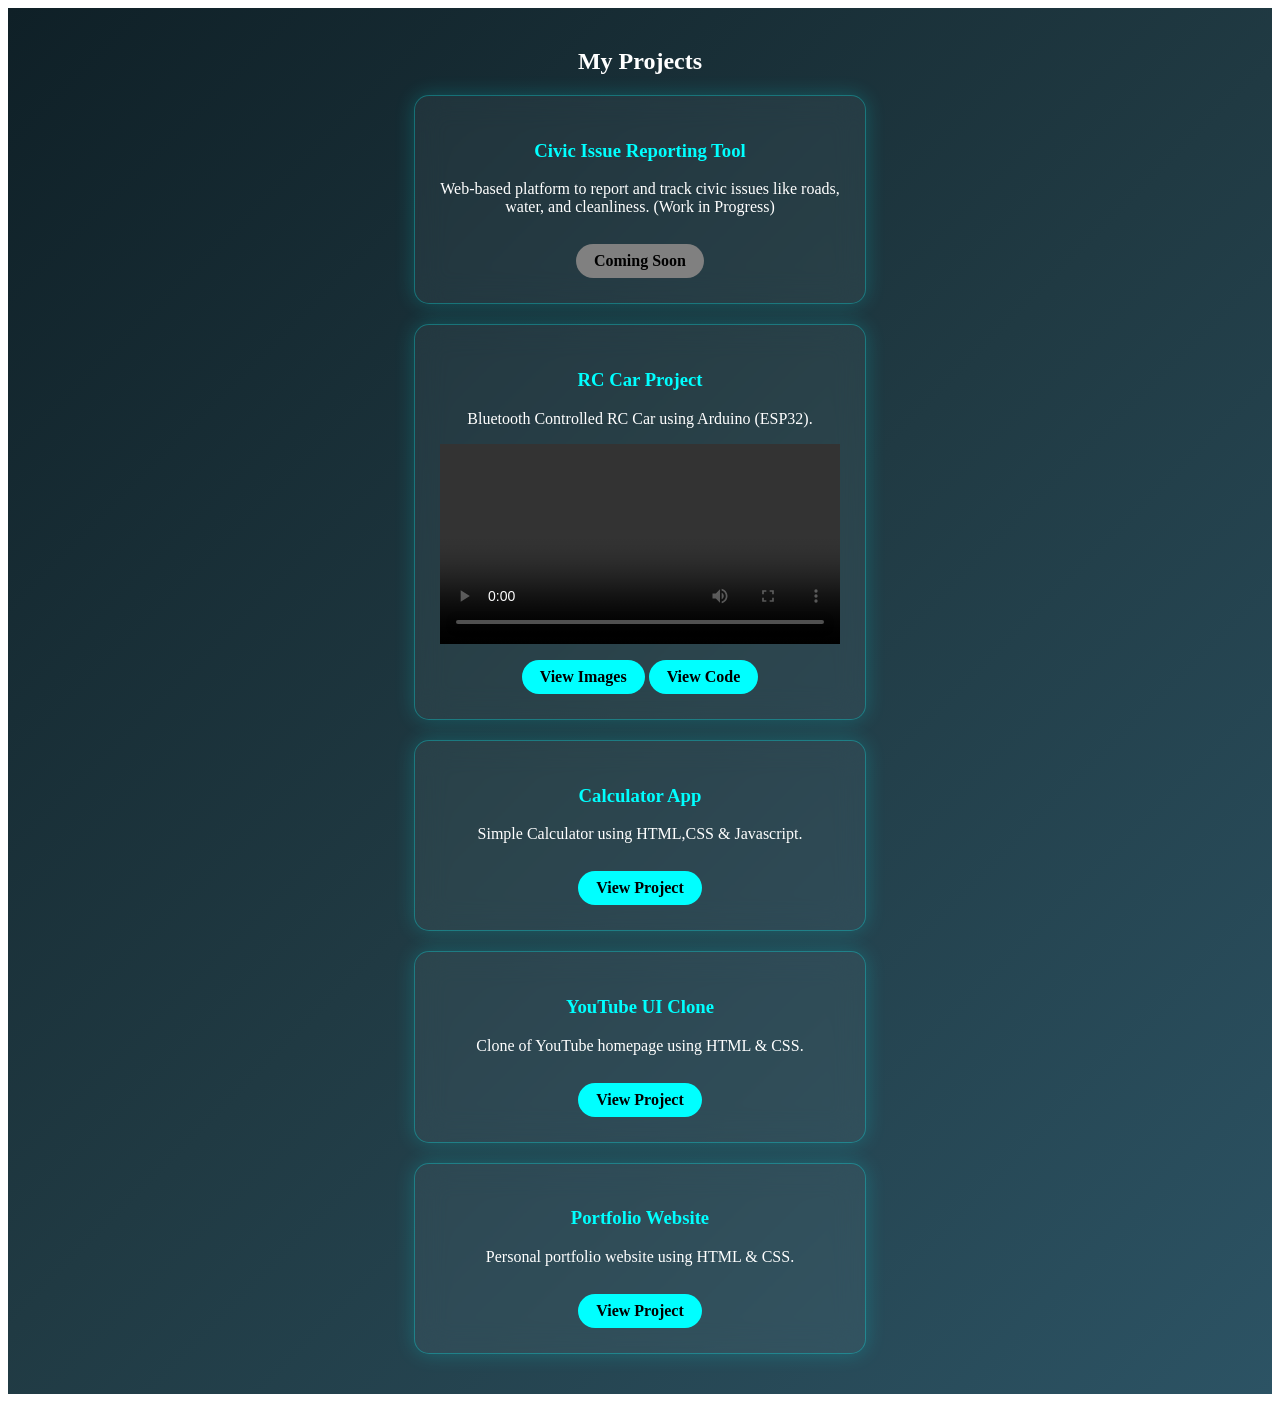
==== projects.html @ 8179ab0c "Add files via upload" ====
<!DOCTYPE html>
<html>

<head>
  <meta charset="UTF-8">
  <meta name="viewport" content="width=device-width, initial-scale=1">
  <title>Portfolio Page</title>
  <link rel="stylesheet" href="projects.css">
</head>

<body>
  <section class="projects" id="projects">
  <h1>My Projects</h1>
  
  <div class="project-card">
  <h3>Civic Issue Reporting Tool</h3>
  <p>Web-based platform to report and track civic issues like roads, water, and cleanliness. (Work in Progress)</p>
  
  <!-- Disabled Button -->
  <a href="#" onclick="return false;" style="background: gray; cursor: not-allowed;">
    Coming Soon
  </a>
</div>
  
    <div class="project-card">
  <h3>RC Car Project</h3>
  <p>Bluetooth Controlled RC Car using Arduino (ESP32).</p>

  <!-- Video Direct Play -->
  <video width="100%" controls>
    <source src="rc_car.mp4" type="video/mp4">
    View Demo.
  </video>

  <!-- Image Button -->
  <a href="car_photo.jpg" target="_blank">View Images</a>

  <!-- GitHub Code -->
  <a href="https://github.com/Umeshpal97/Bluetooth-Controlled-RC-Car-Using-ESP32" target="_blank">
    View Code
  </a>
</div>

 <div class="project-card">
  <h3>Calculator App</h3>
  <p>Simple Calculator using HTML,CSS & Javascript.</p>
  <a href="https://umeshpal97.github.io/Calculator--Frontend-Developer-Internship-Task-2/" target="_blank">View Project</a>
  </div>


  <div class="project-card">
    <h3>YouTube UI Clone</h3>
    <p>Clone of YouTube homepage using HTML & CSS.</p>
    <a href="https://umeshpal97.github.io/YouTube-Layout--Frontend-Developer-Internship-Task-3/" target="_blank">View Project</a>
  </div>
  
    <div class="project-card">
    <h3>Portfolio Website</h3>
    <p>Personal portfolio website using HTML & CSS.</p>
    <a href="https://umeshpal97.github.io/Portfolio---Frontend-Developer-Internship-Task-1/" target="_blank">View Project</a>
  </div>
  
  
</section>
</body>

</html>
---- projects.css ----
.projects h1 {
  text-decoration:;
}

.projects {
  padding: 20px 10px;
  text-align: center;
  color: #fff;

  background: linear-gradient(135deg, #0f2027, #203a43, #2c5364);
}

/* Card */
.project-card {
  background: rgba(255,255,255,0.05);
  backdrop-filter: blur(15px);

  padding: 25px;
  margin: 20px auto;
  border-radius: 15px;
  max-width: 400px;

  border: 1px solid rgba(0, 255, 255, 0.3);

  box-shadow: 0 0 20px rgba(0, 255, 255, 0.2);
}

/* Heading */
.project-card h3 {
  color: #00ffff;
}

/* Button */
.project-card a {
  display: inline-block;
  margin-top: 12px;
  padding: 8px 18px;

  background: #00ffff;
  color: #000;

  border-radius: 20px;
  text-decoration: none;
  font-weight: bold;

  transition: 0.3s;
}

/* Hover Effects */
.project-card:hover {
  transform: translateY(-8px);
  box-shadow: 0 0 40px rgba(0, 255, 255, 0.6);
}

.project-card a:hover {
  background: #fff;
  color: #000;
}
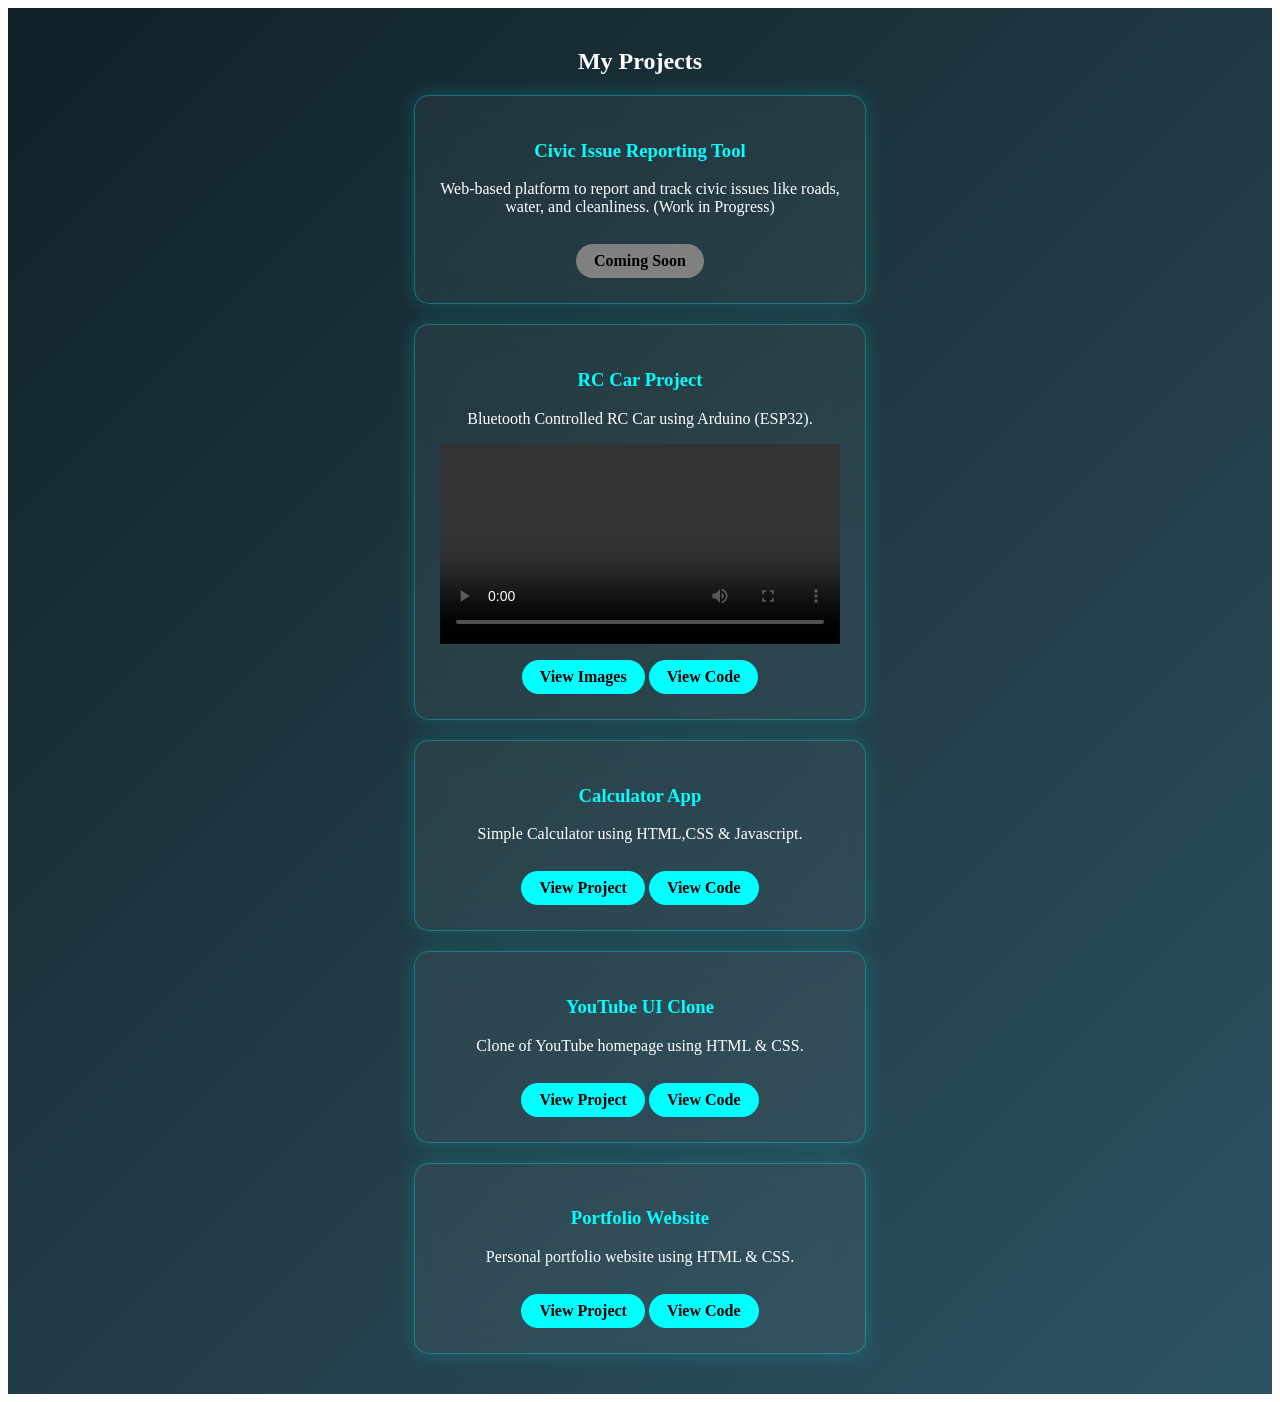
==== commit 26ab809c: "Add files via upload" ====
--- a/projects.html
+++ b/projects.html
@@ -45,6 +45,11 @@
   <h3>Calculator App</h3>
   <p>Simple Calculator using HTML,CSS & Javascript.</p>
   <a href="https://umeshpal97.github.io/Calculator--Frontend-Developer-Internship-Task-2/" target="_blank">View Project</a>
+  
+  <!-- GitHub Code -->
+  <a href="https://github.com/Umeshpal97/Calculator--Frontend-Developer-Internship-Task-2" target="_blank">
+    View Code
+  </a>
   </div>
 
 
@@ -52,12 +57,22 @@
     <h3>YouTube UI Clone</h3>
     <p>Clone of YouTube homepage using HTML & CSS.</p>
     <a href="https://umeshpal97.github.io/YouTube-Layout--Frontend-Developer-Internship-Task-3/" target="_blank">View Project</a>
+    
+    <!-- GitHub Code -->
+  <a href="https://github.com/Umeshpal97/YouTube-Layout--Frontend-Developer-Internship-Task-3" target="_blank">
+    View Code
+  </a>
   </div>
   
     <div class="project-card">
     <h3>Portfolio Website</h3>
     <p>Personal portfolio website using HTML & CSS.</p>
     <a href="https://umeshpal97.github.io/Portfolio---Frontend-Developer-Internship-Task-1/" target="_blank">View Project</a>
+    
+    <!-- GitHub Code -->
+  <a href="https://github.com/Umeshpal97/Portfolio---Frontend-Developer-Internship-Task-1" target="_blank">
+    View Code
+  </a>
   </div>
   
   
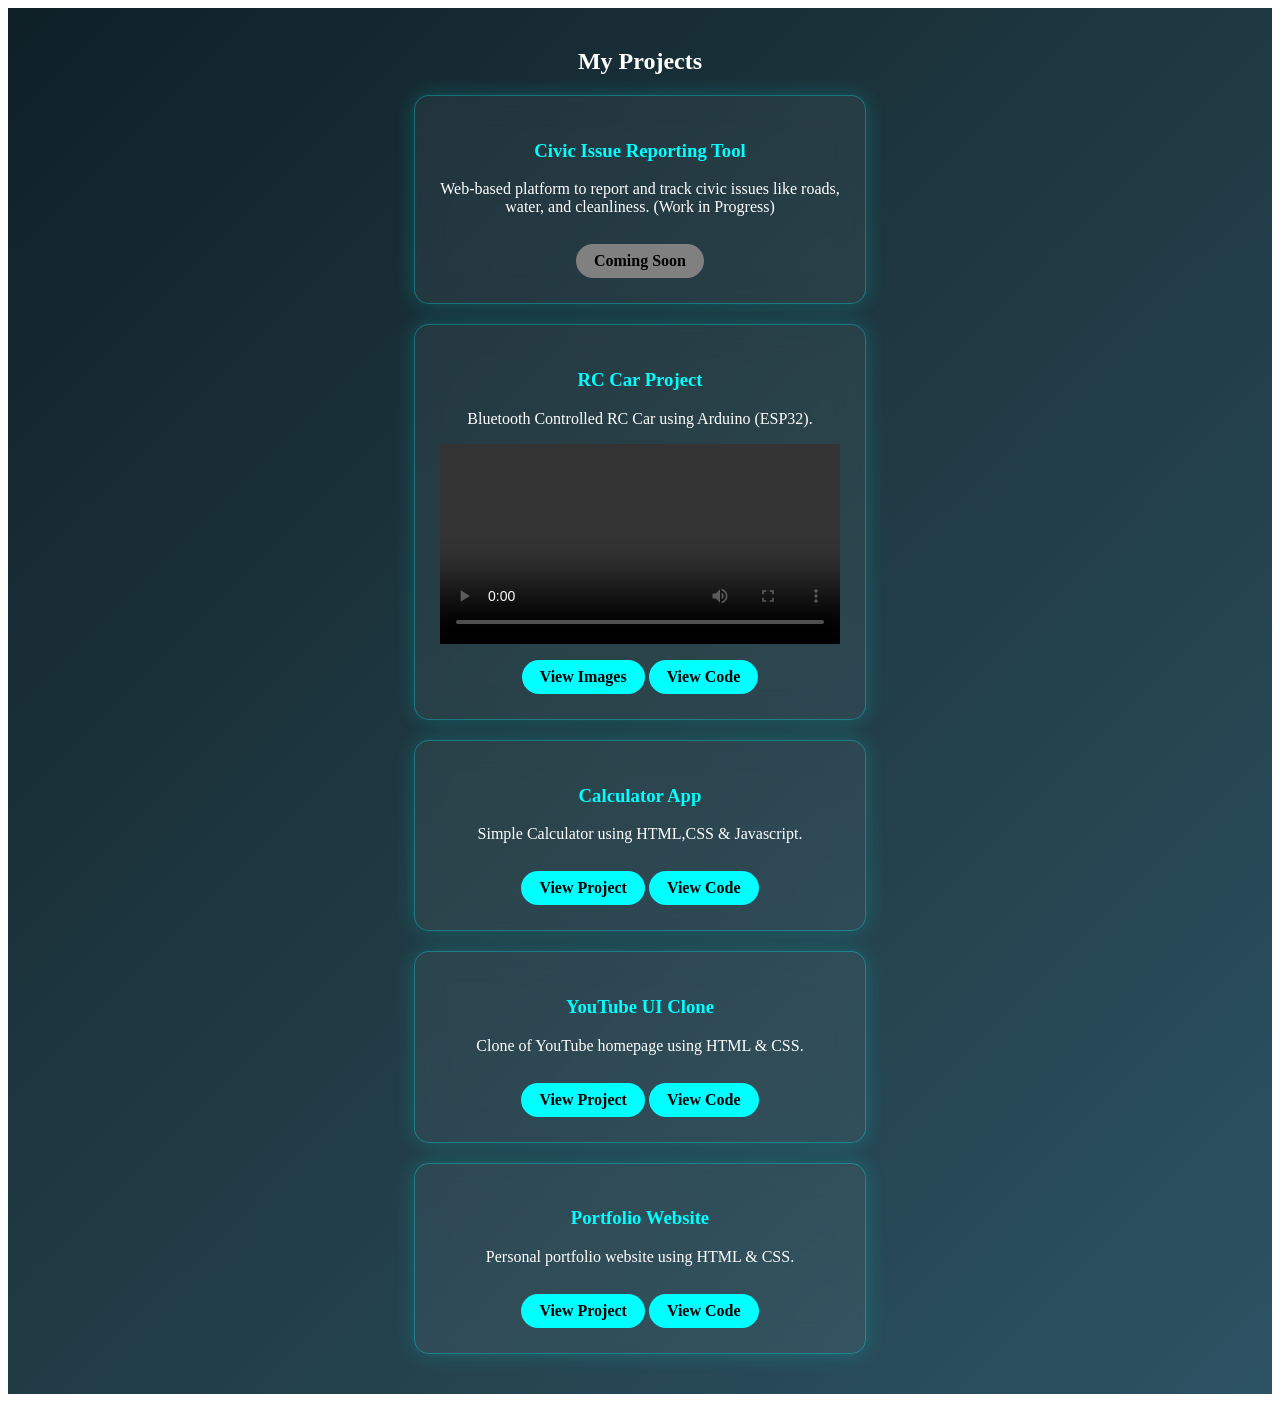
==== commit a5fb895a: "Add files via upload" ====
--- a/projects.html
+++ b/projects.html
@@ -33,7 +33,7 @@
   </video>
 
   <!-- Image Button -->
-  <a href="car_photo.jpg" target="_blank">View Images</a>
+  <a href="RC_Car.jpg" target="_blank">View Images</a>
 
   <!-- GitHub Code -->
   <a href="https://github.com/Umeshpal97/Bluetooth-Controlled-RC-Car-Using-ESP32" target="_blank">
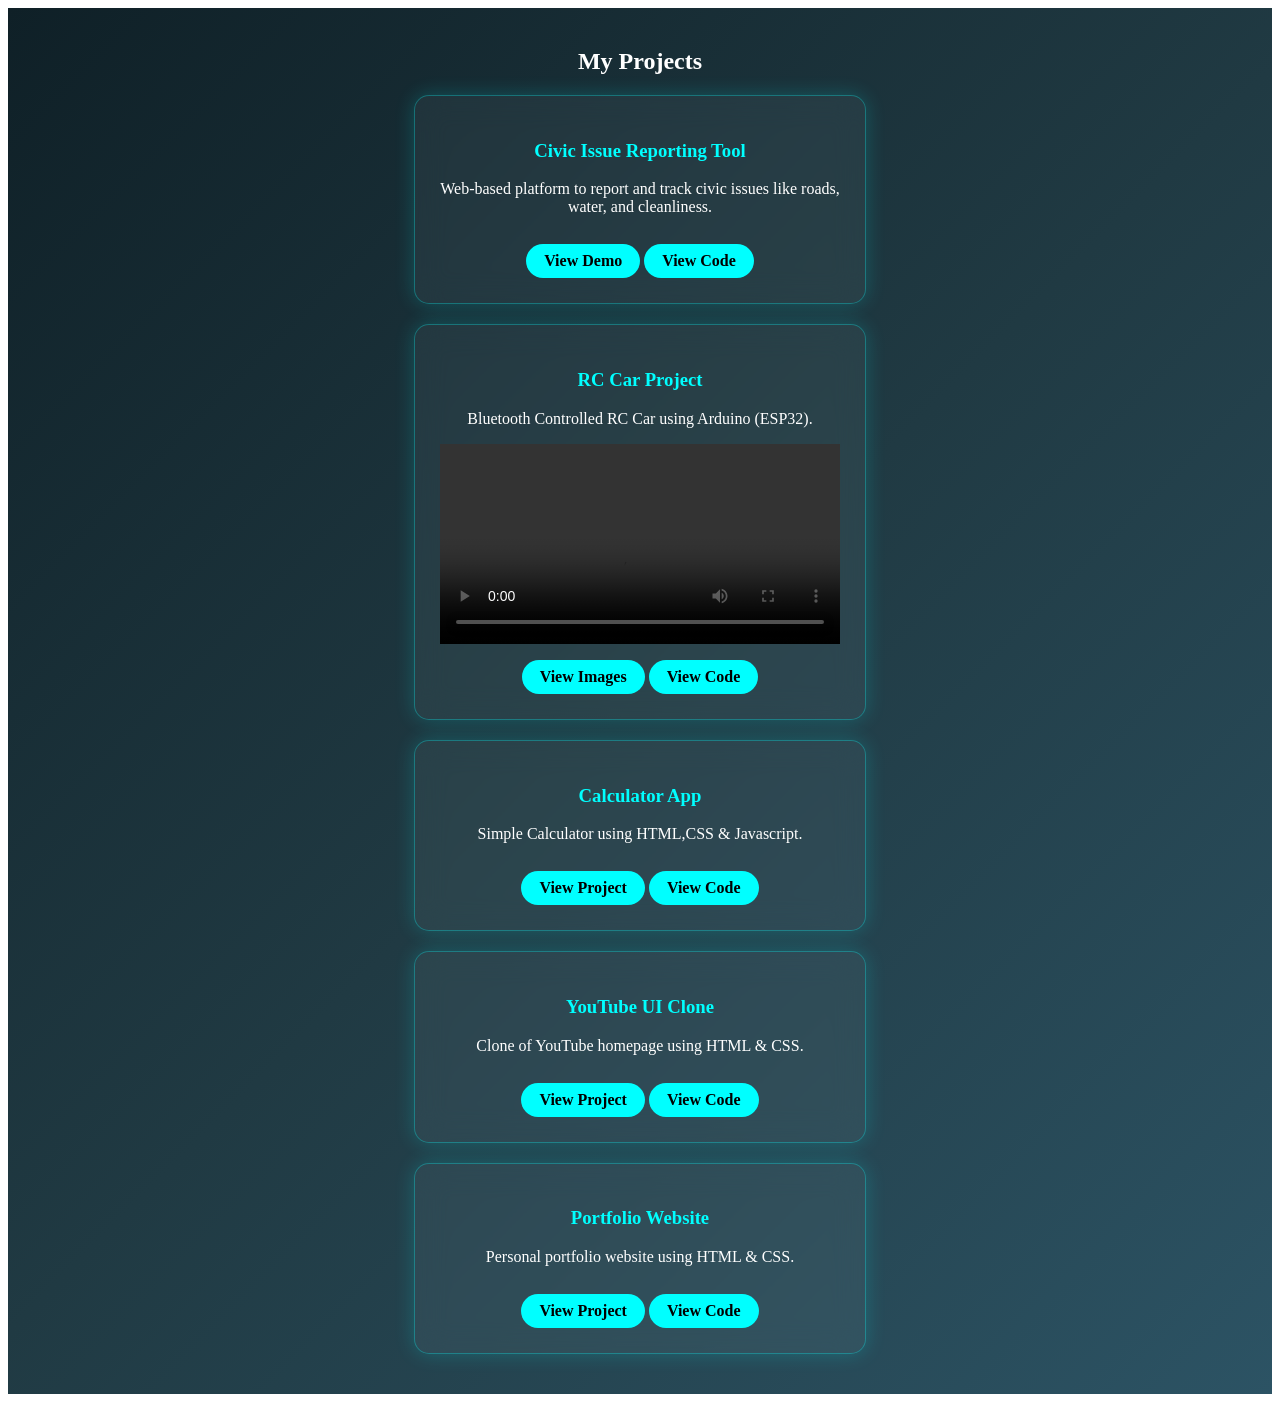
==== commit a8a9f015: "Update projects.html" ====
--- a/projects.html
+++ b/projects.html
@@ -14,12 +14,14 @@
   
   <div class="project-card">
   <h3>Civic Issue Reporting Tool</h3>
-  <p>Web-based platform to report and track civic issues like roads, water, and cleanliness. (Work in Progress)</p>
+  <p>Web-based platform to report and track civic issues like roads, water, and cleanliness.</p>
   
-  <!-- Disabled Button -->
-  <a href="#" onclick="return false;" style="background: gray; cursor: not-allowed;">
-    Coming Soon
-  </a>
+  <!-- Live Website Button -->
+   <a href="https://umeshpal97.github.io/Civic-Issue-Reporting-Tool/" target="_blank">View Demo</a>
+
+    <!-- Github Code -->
+    <a href="https://github.com/Umeshpal97/Civic-Issue-Reporting-Tool" target="_blank">
+    View Code </a>
 </div>
   
     <div class="project-card">
@@ -79,4 +81,4 @@
 </section>
 </body>
 
-</html>+</html>
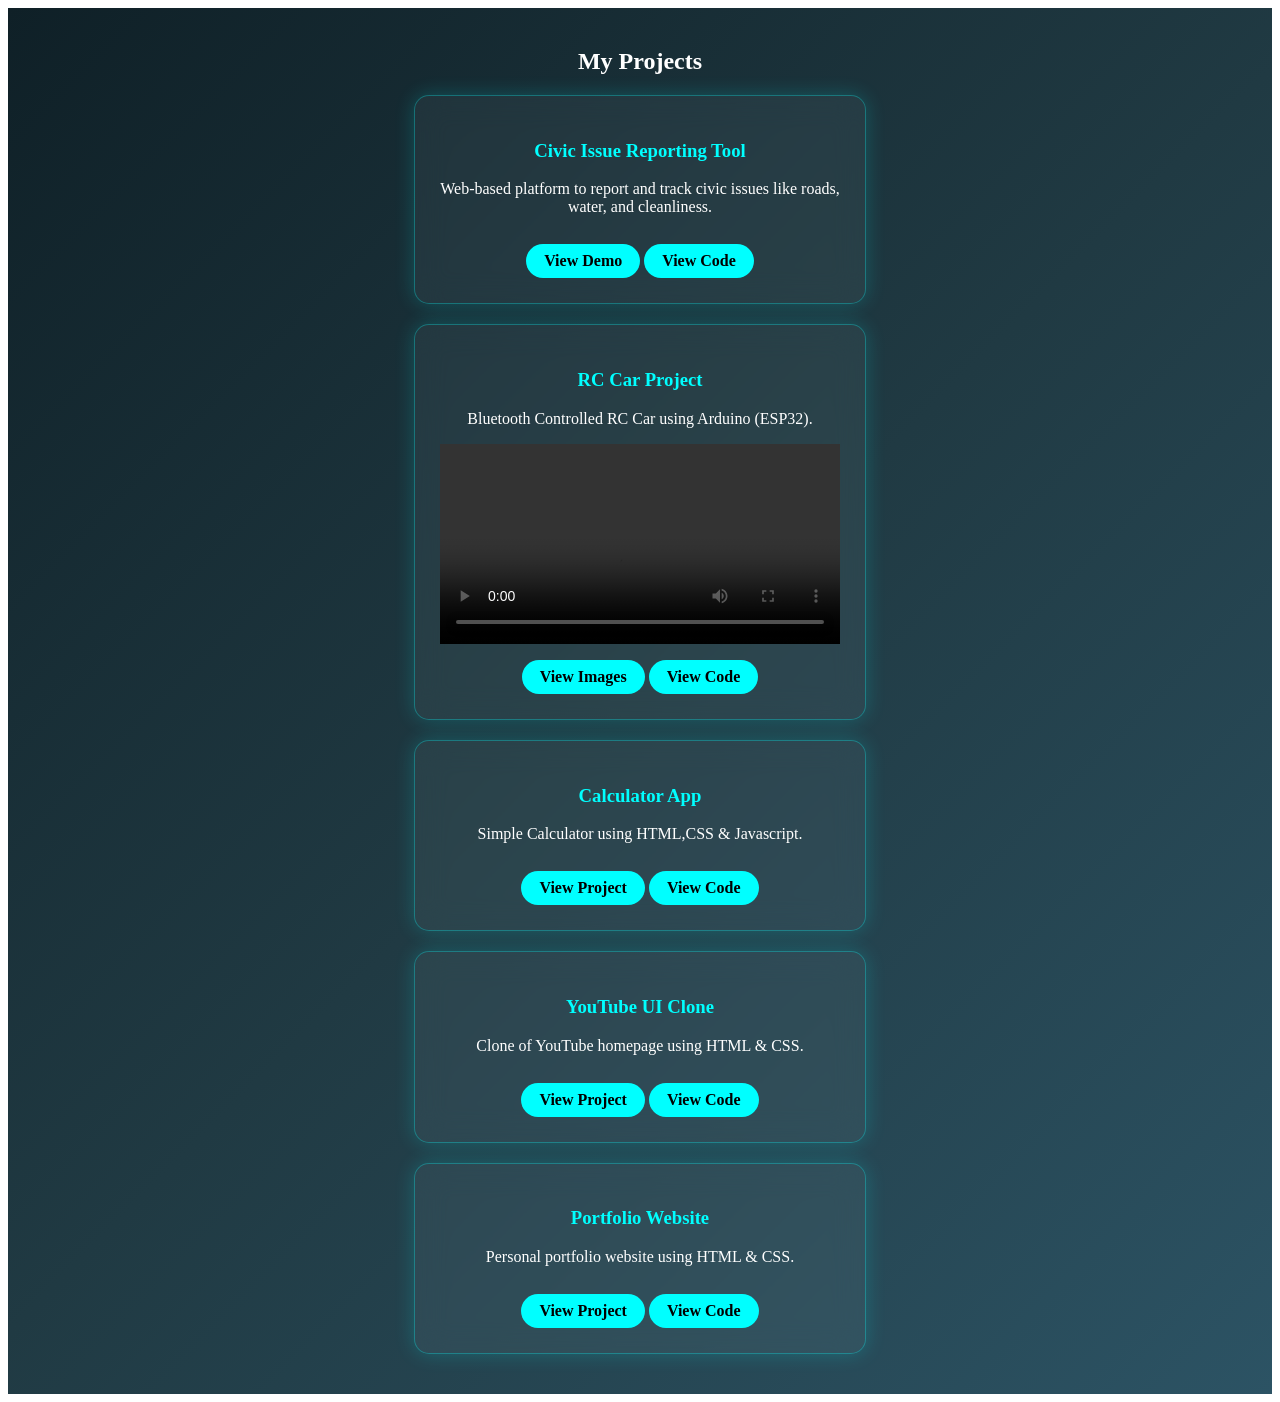
==== commit 3a730b5a: "Update demo link for Civic Issue Reporting Tool" ====
--- a/projects.html
+++ b/projects.html
@@ -17,7 +17,7 @@
   <p>Web-based platform to report and track civic issues like roads, water, and cleanliness.</p>
   
   <!-- Live Website Button -->
-   <a href="https://umeshpal97.github.io/Civic-Issue-Reporting-Tool/" target="_blank">View Demo</a>
+   <a href="https://umeshpal97.github.io/Civic-Issue-Reporting-Website/" target="_blank">View Demo</a>
 
     <!-- Github Code -->
     <a href="https://github.com/Umeshpal97/Civic-Issue-Reporting-Tool" target="_blank">
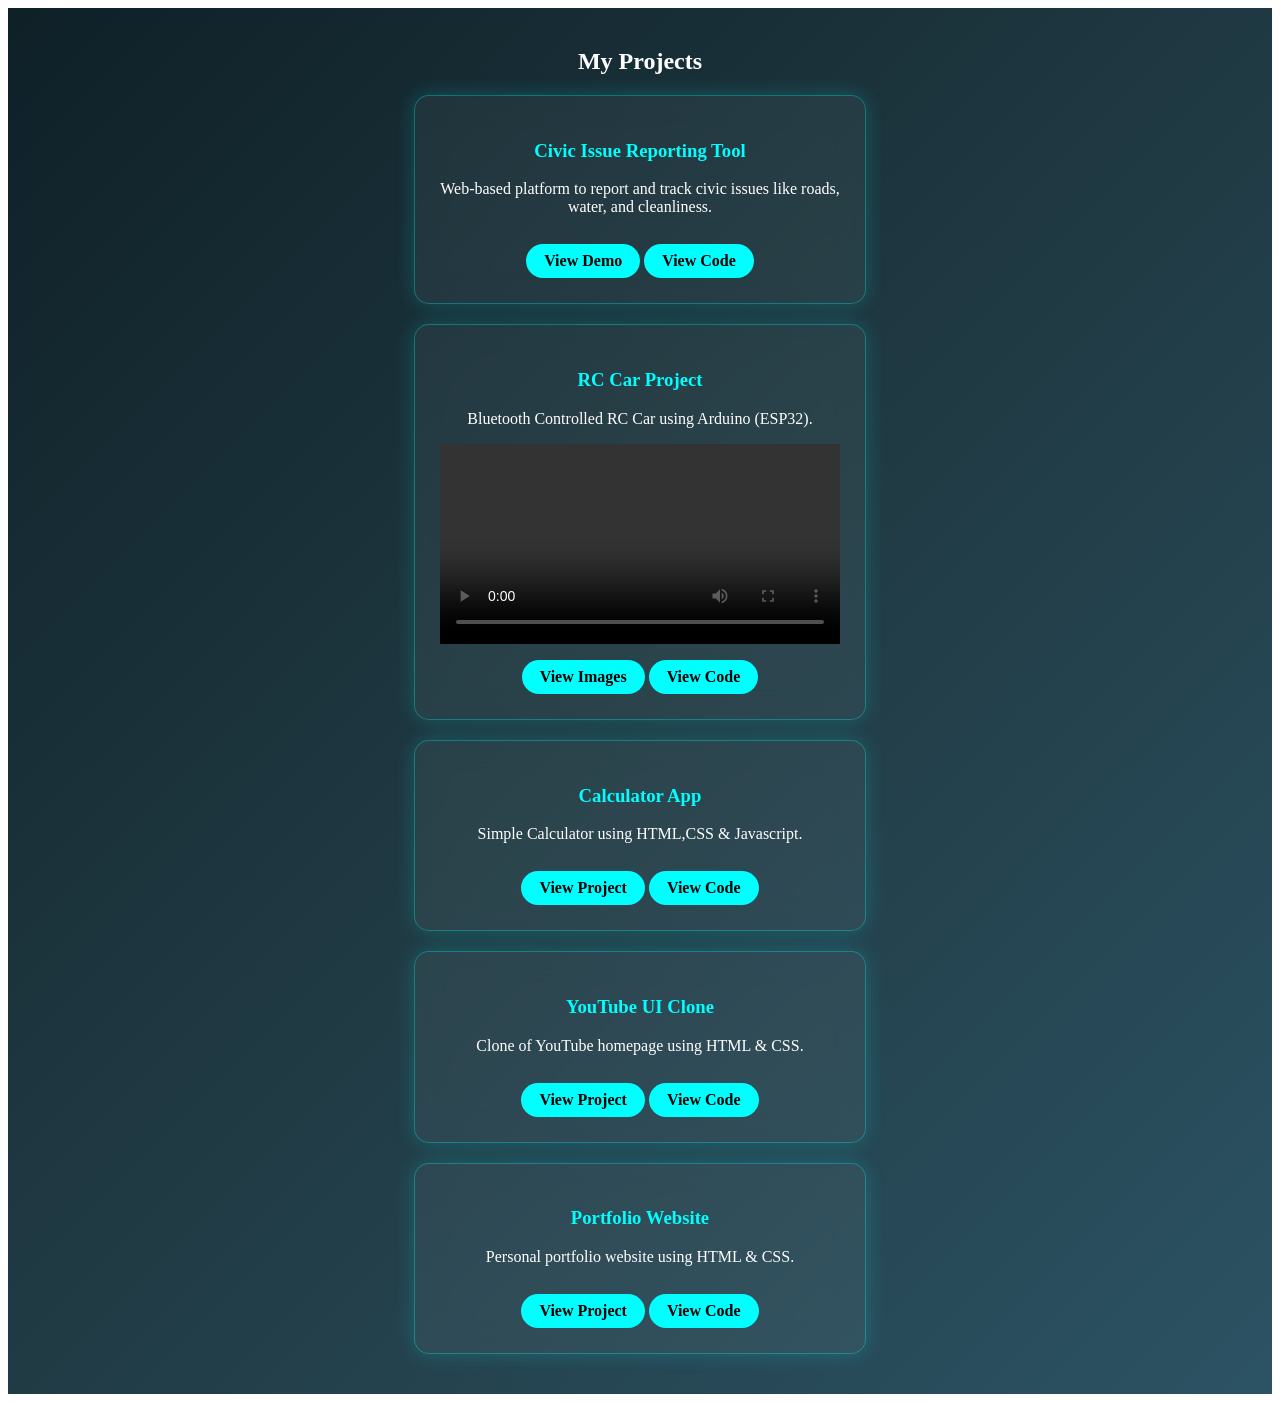
==== commit a64f87e6: "Update project link for portfolio website" ====
--- a/projects.html
+++ b/projects.html
@@ -69,7 +69,7 @@
     <div class="project-card">
     <h3>Portfolio Website</h3>
     <p>Personal portfolio website using HTML & CSS.</p>
-    <a href="https://umeshpal97.github.io/Portfolio---Frontend-Developer-Internship-Task-1/" target="_blank">View Project</a>
+    <a href="https://umeshpal97.github.io/Portfolio-Internship-Task-1/" target="_blank">View Project</a>
     
     <!-- GitHub Code -->
   <a href="https://github.com/Umeshpal97/Portfolio---Frontend-Developer-Internship-Task-1" target="_blank">
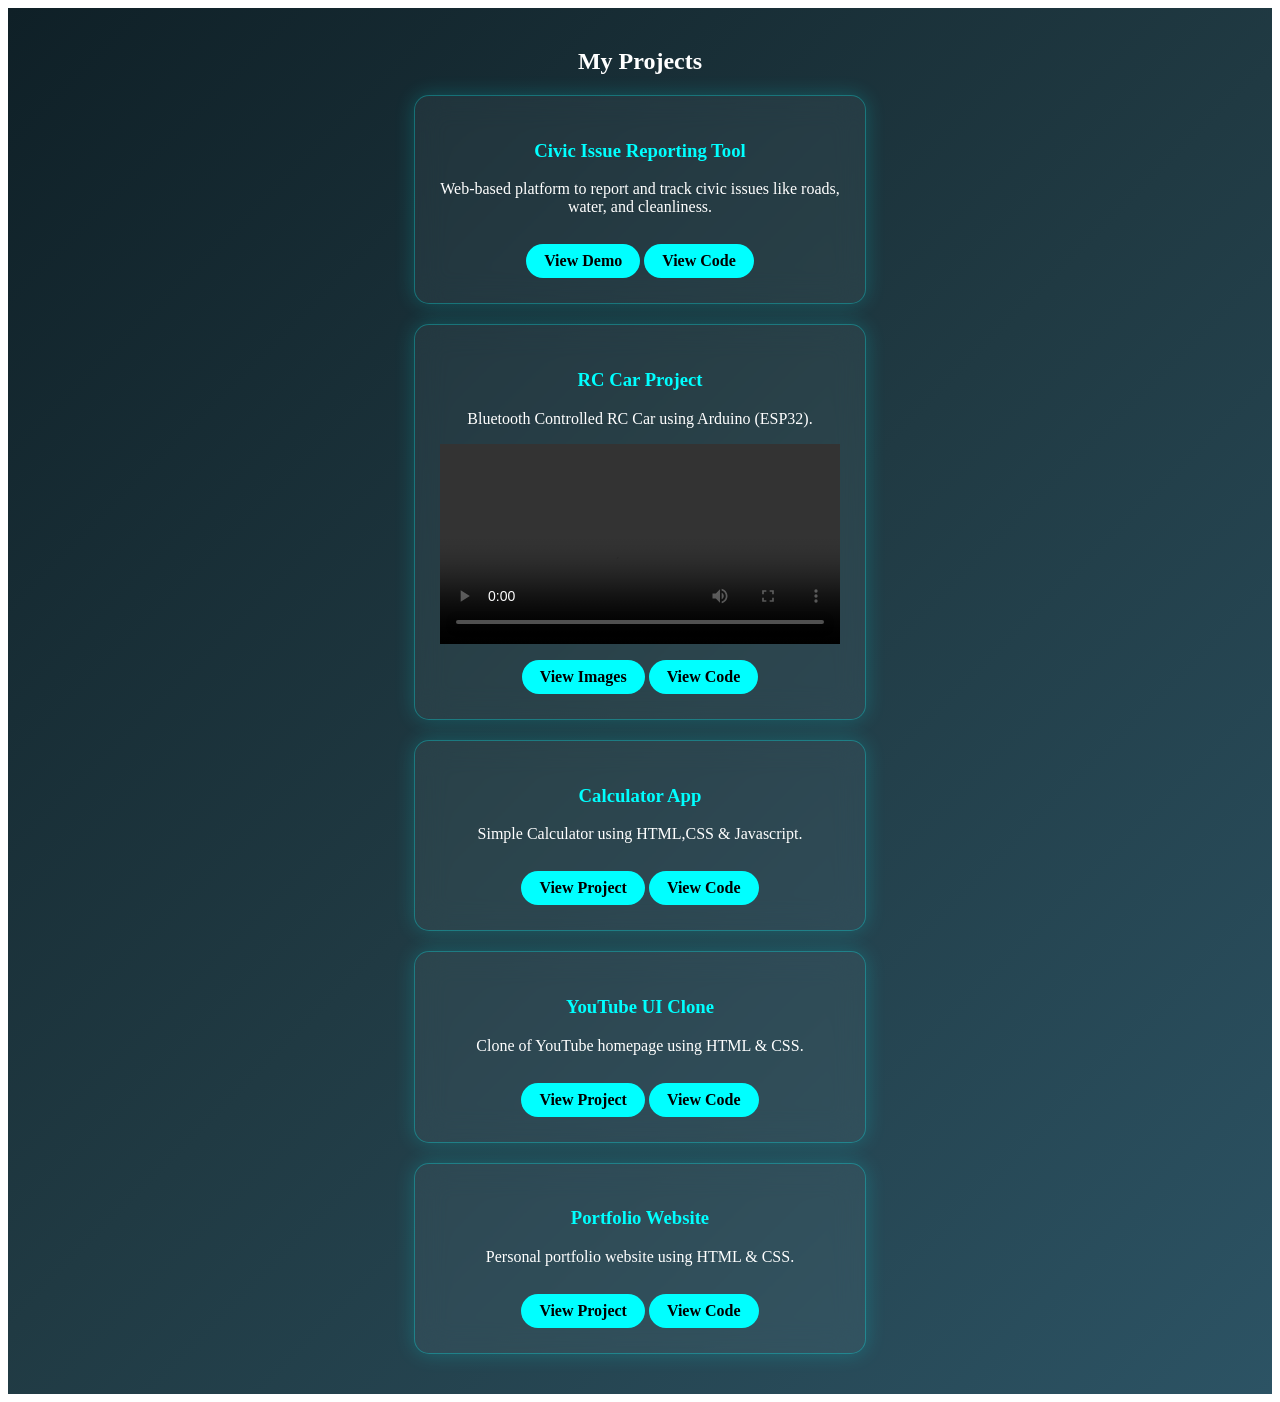
==== commit 2551087b: "Update projects.html" ====
--- a/projects.html
+++ b/projects.html
@@ -46,7 +46,7 @@
  <div class="project-card">
   <h3>Calculator App</h3>
   <p>Simple Calculator using HTML,CSS & Javascript.</p>
-  <a href="https://umeshpal97.github.io/Calculator--Frontend-Developer-Internship-Task-2/" target="_blank">View Project</a>
+  <a href="https://umeshpal97.github.io/Calculator-Internship-Task-2/" target="_blank">View Project</a>
   
   <!-- GitHub Code -->
   <a href="https://github.com/Umeshpal97/Calculator--Frontend-Developer-Internship-Task-2" target="_blank">
@@ -58,7 +58,7 @@
   <div class="project-card">
     <h3>YouTube UI Clone</h3>
     <p>Clone of YouTube homepage using HTML & CSS.</p>
-    <a href="https://umeshpal97.github.io/YouTube-Layout--Frontend-Developer-Internship-Task-3/" target="_blank">View Project</a>
+    <a href=" https://umeshpal97.github.io/YouTube-Layout-Internship-Task-3/" target="_blank">View Project</a>
     
     <!-- GitHub Code -->
   <a href="https://github.com/Umeshpal97/YouTube-Layout--Frontend-Developer-Internship-Task-3" target="_blank">
